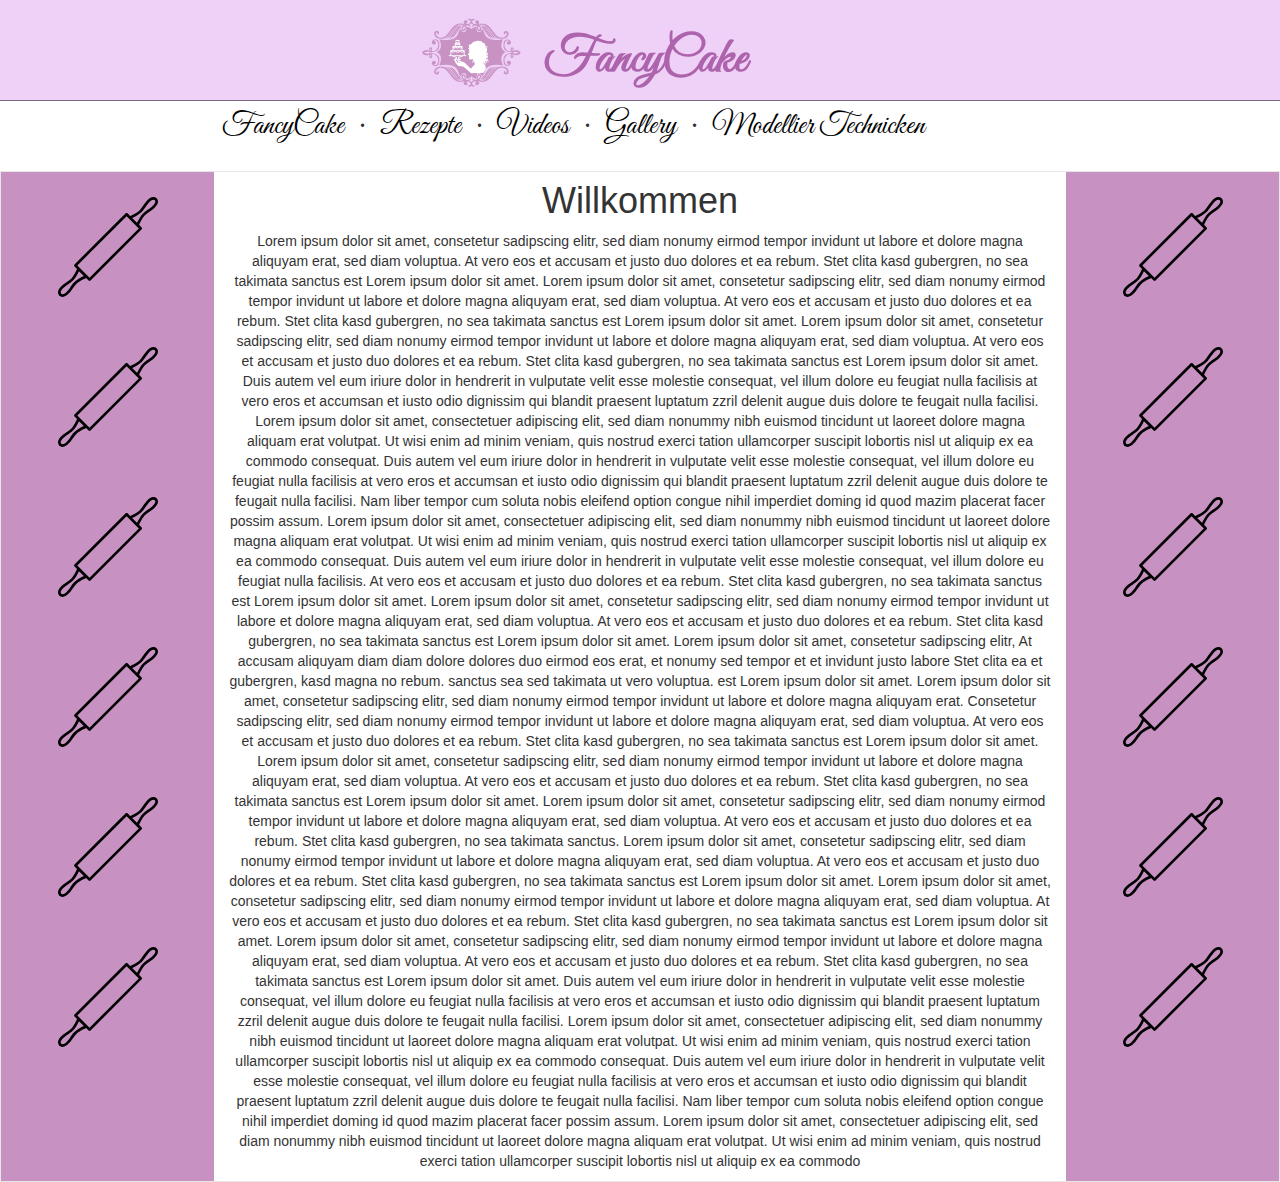
==== index.html @ a9b69a9a "aktueller stand" ====
<!DOCTYPE html>
<html lang="en">

<head>

    <meta charset="utf-8">
    <meta http-equiv="X-UA-Compatible" content="IE=edge">
    <meta name="viewport" content="width=device-width, initial-scale=1">
    <meta name="description" content="">
    <meta name="author" content="">
	
	<link href='https://fonts.googleapis.com/css?family=Great+Vibes' rel='stylesheet' type='text/css'>
	<link href='https://fonts.googleapis.com/css?family=Pinyon+Script' rel='stylesheet' type='text/css'>

    <title>FancyCake</title>

    <!-- Bootstrap Core CSS -->
    <link href="css/bootstrap.min.css" rel="stylesheet">

    <!-- Custom CSS -->
	<link href="css/custom.css" rel="stylesheet">
    <link href="css/scrolling-nav.css" rel="stylesheet">

    <!-- HTML5 Shim and Respond.js IE8 support of HTML5 elements and media queries -->
    <!-- WARNING: Respond.js doesn't work if you view the page via file:// -->
    <!--[if lt IE 9]>
        <script src="https://oss.maxcdn.com/libs/html5shiv/3.7.0/html5shiv.js"></script>
        <script src="https://oss.maxcdn.com/libs/respond.js/1.4.2/respond.min.js"></script>
    <![endif]-->

</head>

<!-- The #page-top ID is part of the scrolling feature - the data-spy and data-target are part of the built-in Bootstrap scrollspy function -->

<body id="page-top" data-spy="scroll" data-target=".navbar-fixed-top">

    <!-- Navigation -->
    <nav class="navbar navbar-default navbar-fixed-top" role="navigation">
        
		<div class="header-banner">
			<img class="fancy-logo" src="./assets/fancy-logo.png">
			<div class="banner-title">FancyCake</div>
			
			<!-- <img class="header-banner-img" src="./assets/fancy-banner4.png"> -->
		</div>
		<hr>
		<div class="wrapper">
			<div class="container">
				<div class="navbar-header page-scroll">
					<button type="button" class="navbar-toggle" data-toggle="collapse" data-target=".navbar-ex1-collapse">
						<span class="sr-only">Toggle navigation</span>
						<span class="icon-bar"></span>
						<span class="icon-bar"></span>
						<span class="icon-bar"></span>
					</button>
					<a class="navbar-brand page-scroll" href="./index.html">FancyCake</a>
				</div>

				<!-- Collect the nav links, forms, and other content for toggling -->
				<div class="collapse navbar-collapse navbar-ex1-collapse">
					<ul class="nav navbar-nav">
						<!-- Hidden li included to remove active class from about link when scrolled up past about section -->
						<li class="hidden">
							<a class="page-scroll" href="#page-top"></a>
						</li>
						<li class="init-size">
							&bull;
						</li>
						<li>
							<a class="page-scroll" href="#about">Rezepte</a>
						</li>
						<li class="init-size">
							&bull;
						</li>
						<li>
							<a class="page-scroll" href="#services">Videos</a>
						</li>
						<li class="init-size">
							&bull;
						</li>
						<li>
							<a class="page-scroll" href="./gallery.html">Gallery</a>
						</li>
						<li class="init-size">
							&bull;
						</li>
						<li>
							<a class="page-scroll" href="#contact">Modellier Technicken</a>
						</li>
					</ul>
				</div>
				<!-- /.navbar-collapse -->
			</div>		
			<!-- /.container -->
		</div>
    </nav>

    <!-- Main Content -->
        <div class="container container-style">
            <div class="row">
				<div class="col-lg-2 center side-style">
					<img class="fancy-icon" src="./assets/cooking.svg">
					<img class="fancy-icon" src="./assets/cooking.svg">
					<img class="fancy-icon" src="./assets/cooking.svg">
					<img class="fancy-icon" src="./assets/cooking.svg">
					<img class="fancy-icon" src="./assets/cooking.svg">
					<img class="fancy-icon" src="./assets/cooking.svg">
				</div>
                <div class="col-lg-8 intro-section">
                    <h1>Willkommen</h1>
                    <p>Lorem ipsum dolor sit amet, consetetur sadipscing elitr, sed diam nonumy eirmod tempor invidunt ut labore et dolore magna aliquyam erat, sed diam voluptua. At vero eos et accusam et justo duo dolores et ea rebum. Stet clita kasd gubergren, no sea takimata sanctus est Lorem ipsum dolor sit amet. Lorem ipsum dolor sit amet, consetetur sadipscing elitr, sed diam nonumy eirmod tempor invidunt ut labore et dolore magna aliquyam erat, sed diam voluptua. At vero eos et accusam et justo duo dolores et ea rebum. Stet clita kasd gubergren, no sea takimata sanctus est Lorem ipsum dolor sit amet. Lorem ipsum dolor sit amet, consetetur sadipscing elitr, sed diam nonumy eirmod tempor invidunt ut labore et dolore magna aliquyam erat, sed diam voluptua. At vero eos et accusam et justo duo dolores et ea rebum. Stet clita kasd gubergren, no sea takimata sanctus est Lorem ipsum dolor sit amet.   

Duis autem vel eum iriure dolor in hendrerit in vulputate velit esse molestie consequat, vel illum dolore eu feugiat nulla facilisis at vero eros et accumsan et iusto odio dignissim qui blandit praesent luptatum zzril delenit augue duis dolore te feugait nulla facilisi. Lorem ipsum dolor sit amet, consectetuer adipiscing elit, sed diam nonummy nibh euismod tincidunt ut laoreet dolore magna aliquam erat volutpat.   

Ut wisi enim ad minim veniam, quis nostrud exerci tation ullamcorper suscipit lobortis nisl ut aliquip ex ea commodo consequat. Duis autem vel eum iriure dolor in hendrerit in vulputate velit esse molestie consequat, vel illum dolore eu feugiat nulla facilisis at vero eros et accumsan et iusto odio dignissim qui blandit praesent luptatum zzril delenit augue duis dolore te feugait nulla facilisi.   

Nam liber tempor cum soluta nobis eleifend option congue nihil imperdiet doming id quod mazim placerat facer possim assum. Lorem ipsum dolor sit amet, consectetuer adipiscing elit, sed diam nonummy nibh euismod tincidunt ut laoreet dolore magna aliquam erat volutpat. Ut wisi enim ad minim veniam, quis nostrud exerci tation ullamcorper suscipit lobortis nisl ut aliquip ex ea commodo consequat.   

Duis autem vel eum iriure dolor in hendrerit in vulputate velit esse molestie consequat, vel illum dolore eu feugiat nulla facilisis.   

At vero eos et accusam et justo duo dolores et ea rebum. Stet clita kasd gubergren, no sea takimata sanctus est Lorem ipsum dolor sit amet. Lorem ipsum dolor sit amet, consetetur sadipscing elitr, sed diam nonumy eirmod tempor invidunt ut labore et dolore magna aliquyam erat, sed diam voluptua. At vero eos et accusam et justo duo dolores et ea rebum. Stet clita kasd gubergren, no sea takimata sanctus est Lorem ipsum dolor sit amet. Lorem ipsum dolor sit amet, consetetur sadipscing elitr, At accusam aliquyam diam diam dolore dolores duo eirmod eos erat, et nonumy sed tempor et et invidunt justo labore Stet clita ea et gubergren, kasd magna no rebum. sanctus sea sed takimata ut vero voluptua. est Lorem ipsum dolor sit amet. Lorem ipsum dolor sit amet, consetetur sadipscing elitr, sed diam nonumy eirmod tempor invidunt ut labore et dolore magna aliquyam erat.   

Consetetur sadipscing elitr, sed diam nonumy eirmod tempor invidunt ut labore et dolore magna aliquyam erat, sed diam voluptua. At vero eos et accusam et justo duo dolores et ea rebum. Stet clita kasd gubergren, no sea takimata sanctus est Lorem ipsum dolor sit amet. Lorem ipsum dolor sit amet, consetetur sadipscing elitr, sed diam nonumy eirmod tempor invidunt ut labore et dolore magna aliquyam erat, sed diam voluptua. At vero eos et accusam et justo duo dolores et ea rebum. Stet clita kasd gubergren, no sea takimata sanctus est Lorem ipsum dolor sit amet. Lorem ipsum dolor sit amet, consetetur sadipscing elitr, sed diam nonumy eirmod tempor invidunt ut labore et dolore magna aliquyam erat, sed diam voluptua. At vero eos et accusam et justo duo dolores et ea rebum. Stet clita kasd gubergren, no sea takimata sanctus.   

Lorem ipsum dolor sit amet, consetetur sadipscing elitr, sed diam nonumy eirmod tempor invidunt ut labore et dolore magna aliquyam erat, sed diam voluptua. At vero eos et accusam et justo duo dolores et ea rebum. Stet clita kasd gubergren, no sea takimata sanctus est Lorem ipsum dolor sit amet. Lorem ipsum dolor sit amet, consetetur sadipscing elitr, sed diam nonumy eirmod tempor invidunt ut labore et dolore magna aliquyam erat, sed diam voluptua. At vero eos et accusam et justo duo dolores et ea rebum. Stet clita kasd gubergren, no sea takimata sanctus est Lorem ipsum dolor sit amet. Lorem ipsum dolor sit amet, consetetur sadipscing elitr, sed diam nonumy eirmod tempor invidunt ut labore et dolore magna aliquyam erat, sed diam voluptua. At vero eos et accusam et justo duo dolores et ea rebum. Stet clita kasd gubergren, no sea takimata sanctus est Lorem ipsum dolor sit amet.   

Duis autem vel eum iriure dolor in hendrerit in vulputate velit esse molestie consequat, vel illum dolore eu feugiat nulla facilisis at vero eros et accumsan et iusto odio dignissim qui blandit praesent luptatum zzril delenit augue duis dolore te feugait nulla facilisi. Lorem ipsum dolor sit amet, consectetuer adipiscing elit, sed diam nonummy nibh euismod tincidunt ut laoreet dolore magna aliquam erat volutpat.   

Ut wisi enim ad minim veniam, quis nostrud exerci tation ullamcorper suscipit lobortis nisl ut aliquip ex ea commodo consequat. Duis autem vel eum iriure dolor in hendrerit in vulputate velit esse molestie consequat, vel illum dolore eu feugiat nulla facilisis at vero eros et accumsan et iusto odio dignissim qui blandit praesent luptatum zzril delenit augue duis dolore te feugait nulla facilisi.   

Nam liber tempor cum soluta nobis eleifend option congue nihil imperdiet doming id quod mazim placerat facer possim assum. Lorem ipsum dolor sit amet, consectetuer adipiscing elit, sed diam nonummy nibh euismod tincidunt ut laoreet dolore magna aliquam erat volutpat. Ut wisi enim ad minim veniam, quis nostrud exerci tation ullamcorper suscipit lobortis nisl ut aliquip ex ea commodo</p>
                    
                </div>
				<div class="col-lg-2 center side-style">
				<img class="fancy-icon" src="./assets/cooking.svg">
					<img class="fancy-icon" src="./assets/cooking.svg">
					<img class="fancy-icon" src="./assets/cooking.svg">
					<img class="fancy-icon" src="./assets/cooking.svg">
					<img class="fancy-icon" src="./assets/cooking.svg">
					<img class="fancy-icon" src="./assets/cooking.svg">
				</div>
            </div>
        </div>

    <!-- About Section -->
	<!--
    <section id="about" class="about-section">
        <div class="container">
            <div class="row">
                <div class="col-lg-12">
                    <h1>About Section</h1>
                </div>
            </div>
        </div>
    </section>
	-->

    <!-- Services Section -->
	<!--
    <section id="services" class="services-section">
        <div class="container">
            <div class="row">
                <div class="col-lg-12">
                    <h1>Services Section</h1>
                </div>
            </div>
        </div>
    </section>
	-->

    <!-- Contact Section -->
	<!--
    <section id="contact" class="contact-section">
        <div class="container">
            <div class="row">
                <div class="col-lg-12">
                    <h1>Contact Section</h1>
                </div>
            </div>
        </div>
    </section>
	-->

    <!-- jQuery -->
    <script src="js/jquery.js"></script>

    <!-- Bootstrap Core JavaScript -->
    <script src="js/bootstrap.min.js"></script>

    <!-- Scrolling Nav JavaScript -->
    <script src="js/jquery.easing.min.js"></script>
    <script src="js/scrolling-nav.js"></script>

</body>

</html>
---- css/custom.css ----
body {
	background-color: #C792C1;
}

hr {
	margin: 0px;
	color: #78687C;
    border-top: 1px solid;
}

.container-style {
	border: 1px solid #e7e7e7;
	padding-top: 160px;
	background-color: #C792C1;
}

.header-banner-img {
	height: 100%;
	border-bottom: 1px solid #e7e7e7;
}

.header-banner {
	height: 100px;
    line-height: 120px;
    background-color: #EFD0F7;
    padding: 0 33%;
	/* position: relative; */
}

.banner-title {
	font-family: 'Great Vibes', cursive;
	/* font-family: 'Pinyon Script', cursive; */
	/* position: absolute; */
	z-index: 999;
	font-size: 50px;
    font-weight: bold;
    /* left: 165px; */
    /* margin-top: 15px; */
    color: #AD64AD;
	height: 100%;
}

.fancy-logo {
	height: 100%;
    float: left;
    margin-right: 5%;
}

.fancy-icon {
	
	margin: 25px 0px;
	
	height: 100px;
	transform: rotate(0deg);
   
    -webkit-transition: transform 1s; /* For Safari 3.1 to 6.0 */
    transition: transform 1s;
}

.fancy-icon:hover {
	/* height: 150px; */
	transform: rotate(180deg);
}

.center {
	text-align: center;
}

.side-style {
	margin-top: 11px;
}

.navbar-default {
    background-color: #FFFFFF;
    border-color: #e7e7e7;
}

nav.navbar.navbar-default.navbar-fixed-top {
    font-family: 'Great Vibes', cursive;
    font-weight: bold;
}

.collapse.navbar-collapse.navbar-ex1-collapse {
	font-size: 30px;
	font-weight: initial;
}

.navbar-brand {
	font-size: 30px;
	font-weight: initial;
}

.init-size {
	font-size: x-small;
    line-height: 50px;
}

.navbar-default .navbar-nav>li>a {
    color: initial;
}

.navbar-default .navbar-brand {
    color: initial;
}

.modal-dialog {
	width:600px;
	margin-top: 5px;
}
	
.thumbnail {
	margin-top:25+++px !important;
	margin: 0 auto;
	max-height: 550px;
}

.wrapper {
	width: 70%;
    margin: 0 auto;
}


/* Media */

@media (min-width: 1200px){
	.container {
		width: 100%;
	}
}
---- css/scrolling-nav.css ----
/*!
 * Start Bootstrap - Scrolling Nav HTML Template (http://startbootstrap.com)
 * Code licensed under the Apache License v2.0.
 * For details, see http://www.apache.org/licenses/LICENSE-2.0.
 */

body {
    width: 100%;
    height: 100%;
}

html {
    width: 100%;
    height: 100%;
}

@media(min-width:767px) {
    .navbar {
        padding: 0px 0px 20px 0px;
		top: 0px;
        -webkit-transition: background .5s ease-in-out,padding .5s ease-in-out;
        -moz-transition: background .5s ease-in-out,padding .5s ease-in-out;
        transition: background .5s ease-in-out,padding .5s ease-in-out;
		
		-webkit-transition: top .5s ease-in-out,padding .5s ease-in-out;
        -moz-transition: top .5s ease-in-out,padding .5s ease-in-out;
		transition: top .5s ease-in-out,padding .5s ease-in-out;
    }

    .top-nav-collapse {
        padding: 0px;
		top: -101px;
    }

}

/* Demo Sections - You can use these as guides or delete them - the scroller will work with any sort of height, fixed, undefined, or percentage based.
The padding is very important to make sure the scrollspy picks up the right area when scrolled to. Adjust the margin and padding of sections and children 
of those sections to manage the look and feel of the site. */

.intro-section {
    /* height: 100%; */
    padding-top: 0px;
    text-align: center;
    background: #fff;
}
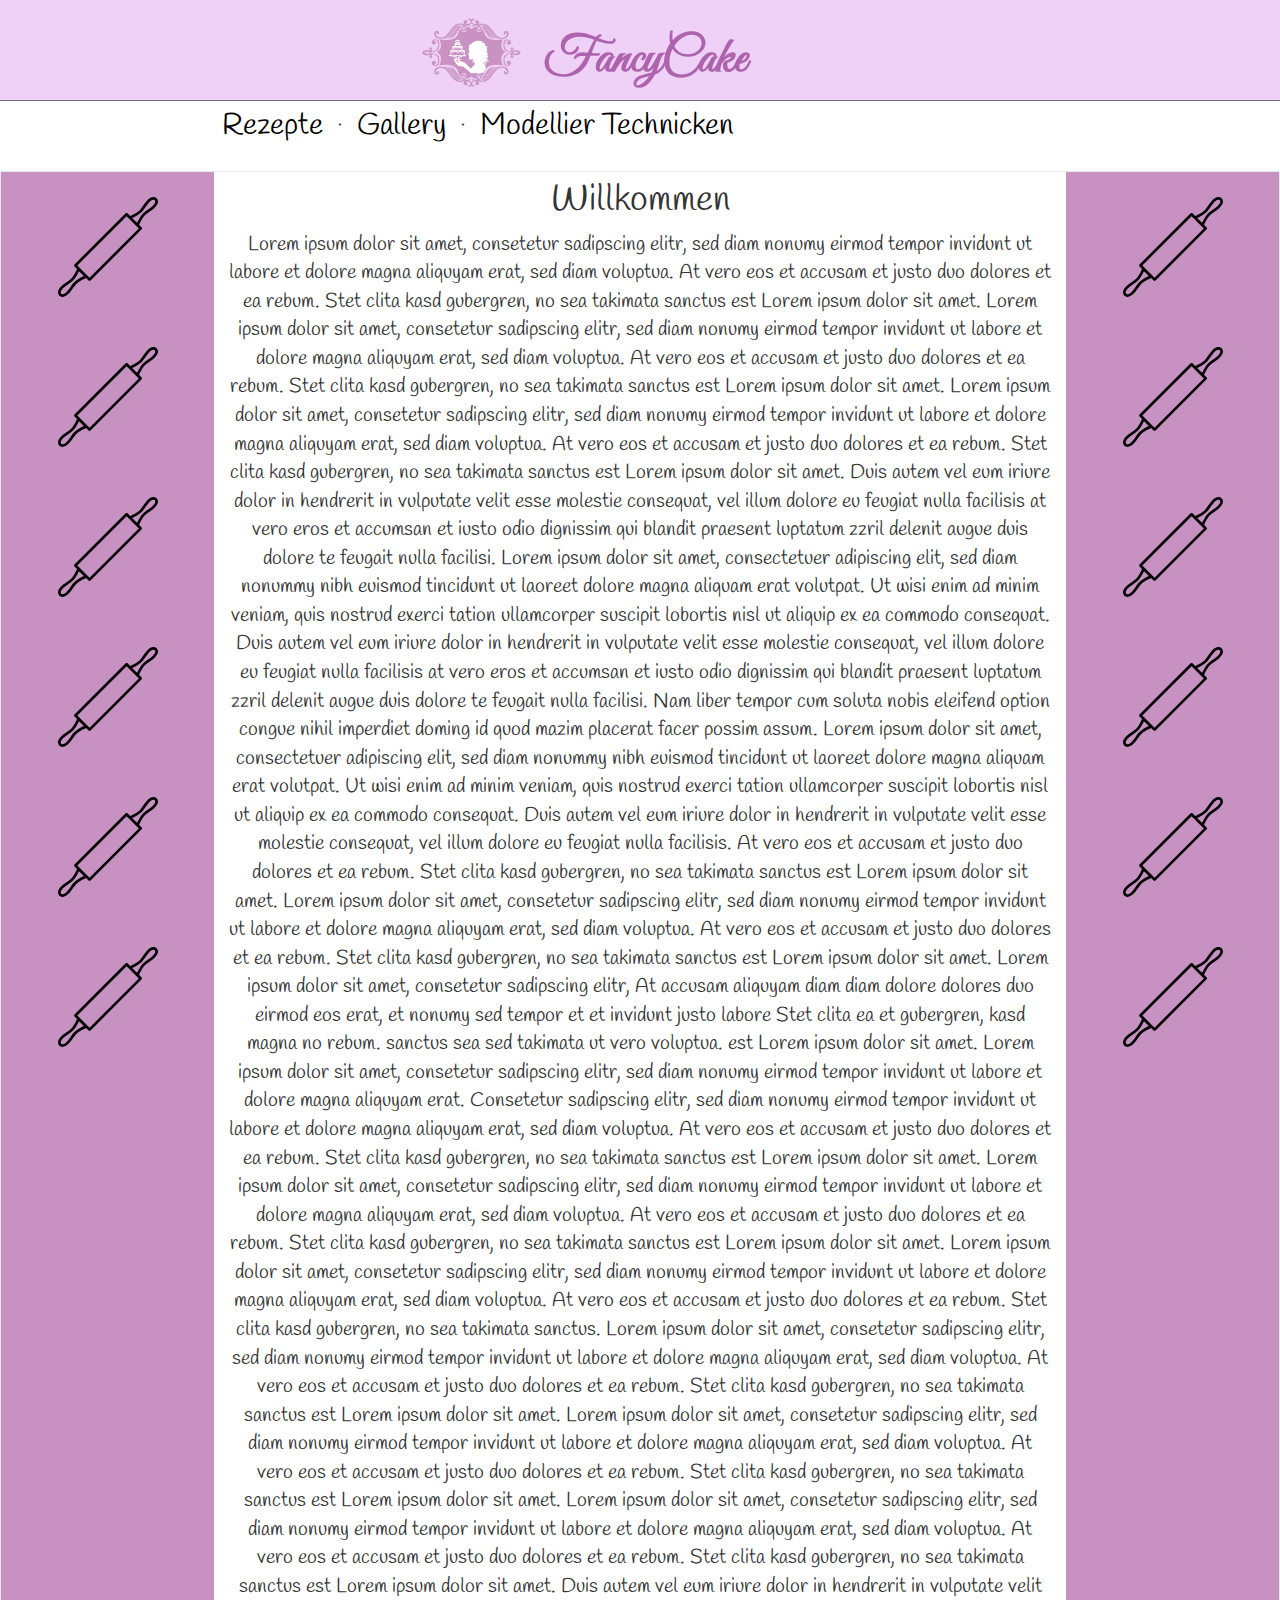
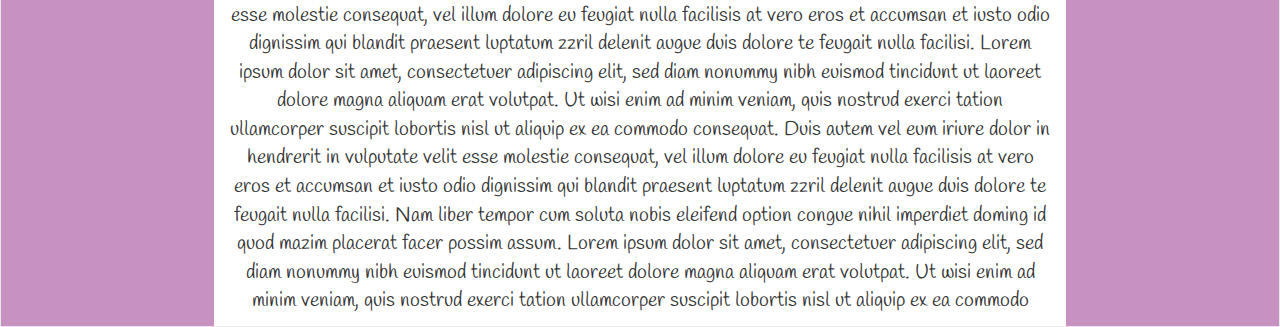
==== commit 06202383: "anpassungen1" ====
--- a/index.html
+++ b/index.html
@@ -11,6 +11,7 @@
 	
 	<link href='https://fonts.googleapis.com/css?family=Great+Vibes' rel='stylesheet' type='text/css'>
 	<link href='https://fonts.googleapis.com/css?family=Pinyon+Script' rel='stylesheet' type='text/css'>
+	<link href='https://fonts.googleapis.com/css?family=Handlee' rel='stylesheet' type='text/css'>
 
     <title>FancyCake</title>
 
@@ -53,7 +54,7 @@
 						<span class="icon-bar"></span>
 						<span class="icon-bar"></span>
 					</button>
-					<a class="navbar-brand page-scroll" href="./index.html">FancyCake</a>
+					<a class="visible-xs navbar-brand page-scroll" href="./index.html">FancyCake</a>
 				</div>
 
 				<!-- Collect the nav links, forms, and other content for toggling -->
@@ -63,25 +64,16 @@
 						<li class="hidden">
 							<a class="page-scroll" href="#page-top"></a>
 						</li>
-						<li class="init-size">
-							&bull;
-						</li>
 						<li>
 							<a class="page-scroll" href="#about">Rezepte</a>
 						</li>
-						<li class="init-size">
+						<li class="init-size visible-lg">
 							&bull;
-						</li>
-						<li>
-							<a class="page-scroll" href="#services">Videos</a>
-						</li>
-						<li class="init-size">
-							&bull;
-						</li>
+						</li>						
 						<li>
 							<a class="page-scroll" href="./gallery.html">Gallery</a>
 						</li>
-						<li class="init-size">
+						<li class="init-size visible-lg">
 							&bull;
 						</li>
 						<li>
--- a/css/custom.css
+++ b/css/custom.css
@@ -1,5 +1,6 @@
 body {
 	background-color: #C792C1;
+	font-family: 'Handlee', cursive;
 }
 
 hr {
@@ -103,13 +104,17 @@
     color: initial;
 }
 
+ul.nav.navbar-nav {
+	font-family: 'Handlee', cursive;
+}
+
 .modal-dialog {
 	width:600px;
 	margin-top: 5px;
 }
 	
 .thumbnail {
-	margin-top:25+++px !important;
+	margin-top:25px !important;
 	margin: 0 auto;
 	max-height: 550px;
 }
@@ -117,6 +122,14 @@
 .wrapper {
 	width: 70%;
     margin: 0 auto;
+}
+
+.owl-carousel .owl-item.big div {
+	background:#ac0000 !important;
+}
+
+.owl-carousel .owl-item.medium div {
+	background:#dd0000 !important;
 }
 
 
--- a/css/scrolling-nav.css
+++ b/css/scrolling-nav.css
@@ -43,4 +43,5 @@
     padding-top: 0px;
     text-align: center;
     background: #fff;
+	font-size: 20px;
 }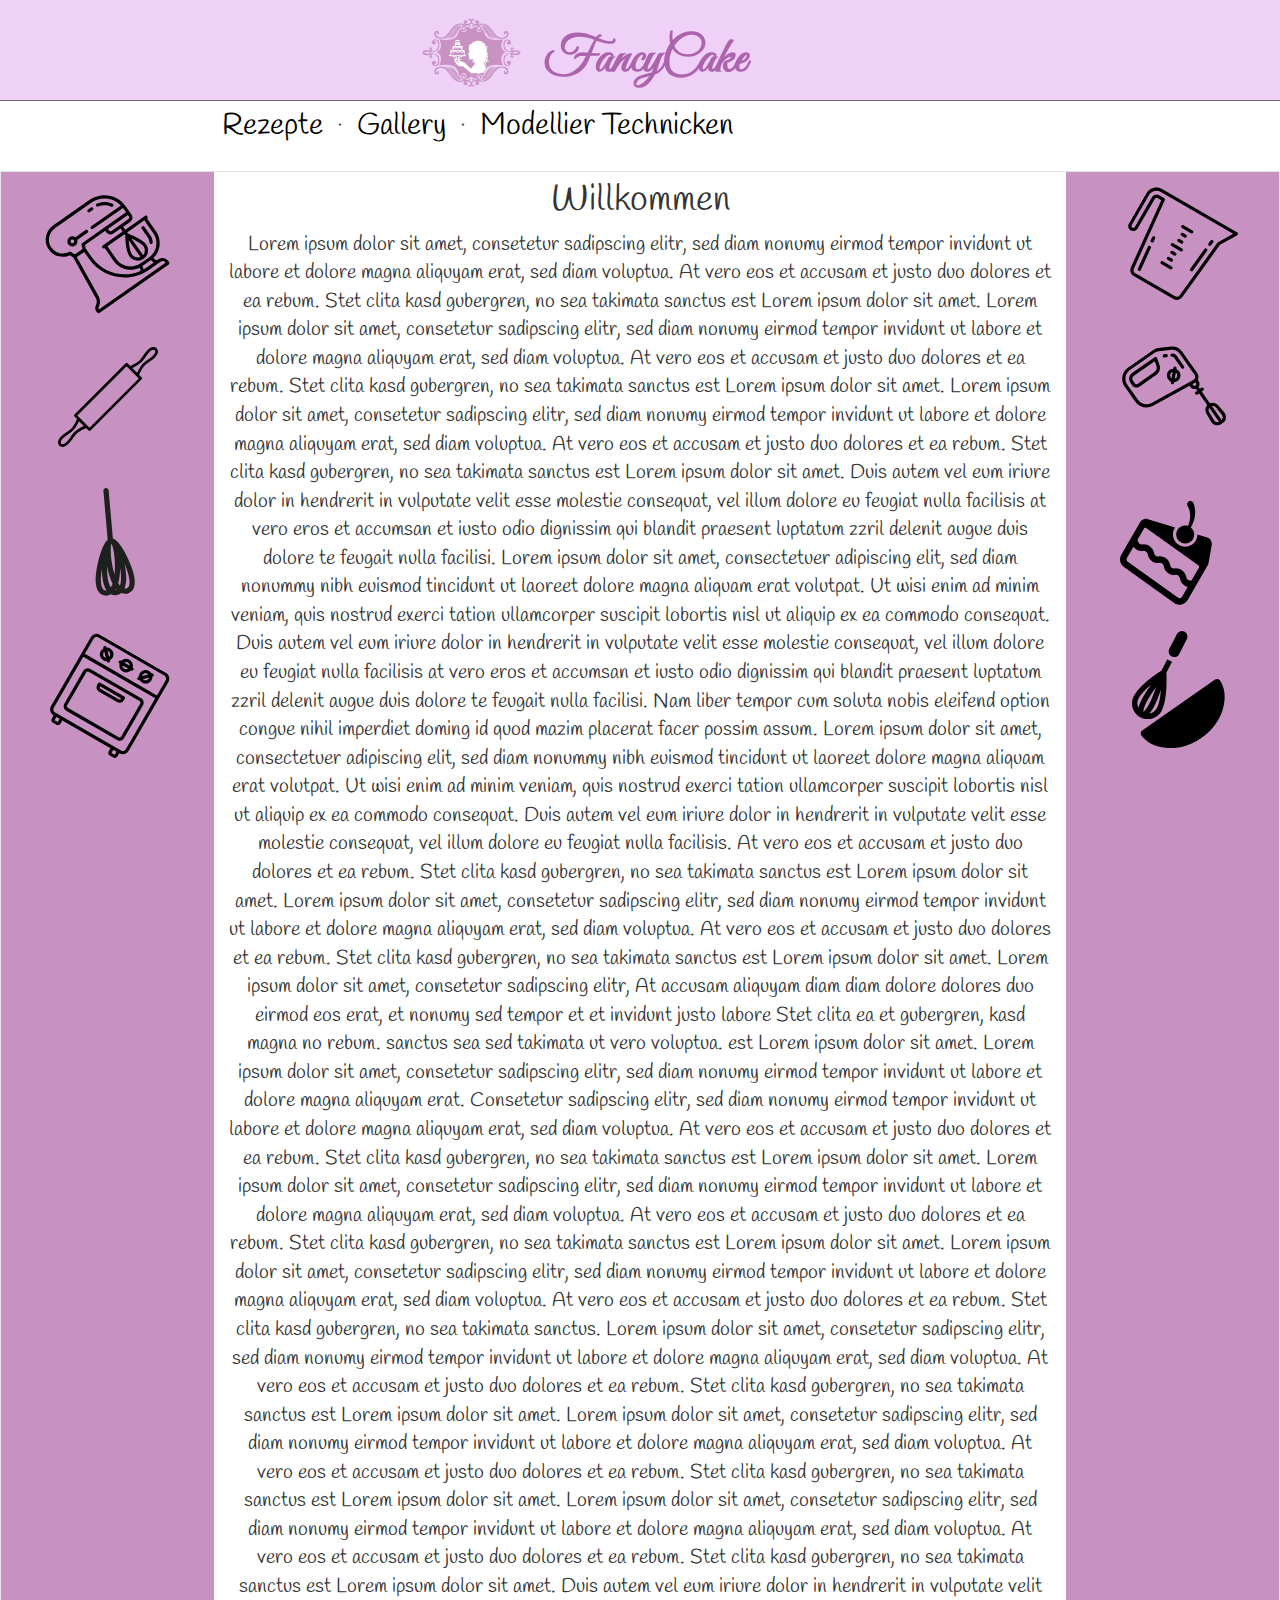
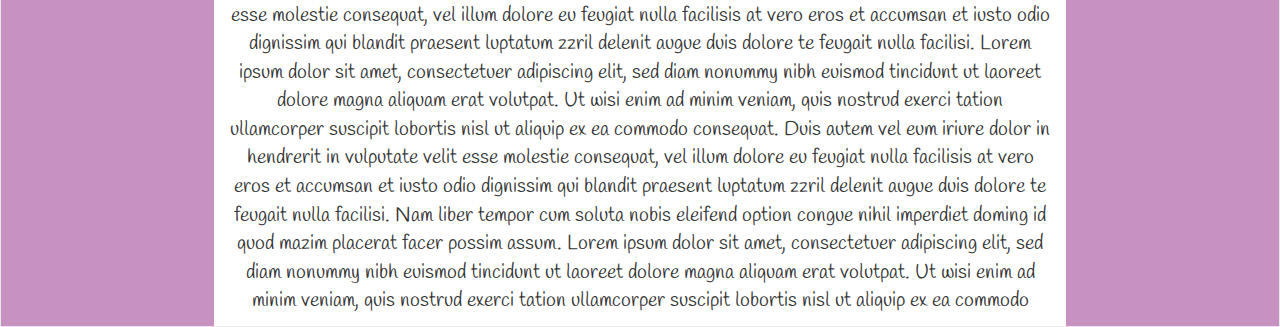
==== commit 3b3de4ac: "icons" ====
--- a/index.html
+++ b/index.html
@@ -91,13 +91,11 @@
         <div class="container container-style">
             <div class="row">
 				<div class="col-lg-2 center side-style">
+					<img class="fancy-icon backRotation" src="./assets/tool-2.svg">
 					<img class="fancy-icon" src="./assets/cooking.svg">
-					<img class="fancy-icon" src="./assets/cooking.svg">
-					<img class="fancy-icon" src="./assets/cooking.svg">
-					<img class="fancy-icon" src="./assets/cooking.svg">
-					<img class="fancy-icon" src="./assets/cooking.svg">
-					<img class="fancy-icon" src="./assets/cooking.svg">
-				</div>
+					<img class="fancy-icon backRotation" src="./assets/tool.svg">
+					<img class="fancy-icon frontRotation" src="./assets/ofen.svg">
+					</div>
                 <div class="col-lg-8 intro-section">
                     <h1>Willkommen</h1>
                     <p>Lorem ipsum dolor sit amet, consetetur sadipscing elitr, sed diam nonumy eirmod tempor invidunt ut labore et dolore magna aliquyam erat, sed diam voluptua. At vero eos et accusam et justo duo dolores et ea rebum. Stet clita kasd gubergren, no sea takimata sanctus est Lorem ipsum dolor sit amet. Lorem ipsum dolor sit amet, consetetur sadipscing elitr, sed diam nonumy eirmod tempor invidunt ut labore et dolore magna aliquyam erat, sed diam voluptua. At vero eos et accusam et justo duo dolores et ea rebum. Stet clita kasd gubergren, no sea takimata sanctus est Lorem ipsum dolor sit amet. Lorem ipsum dolor sit amet, consetetur sadipscing elitr, sed diam nonumy eirmod tempor invidunt ut labore et dolore magna aliquyam erat, sed diam voluptua. At vero eos et accusam et justo duo dolores et ea rebum. Stet clita kasd gubergren, no sea takimata sanctus est Lorem ipsum dolor sit amet.   
@@ -124,12 +122,10 @@
                     
                 </div>
 				<div class="col-lg-2 center side-style">
-				<img class="fancy-icon" src="./assets/cooking.svg">
-					<img class="fancy-icon" src="./assets/cooking.svg">
-					<img class="fancy-icon" src="./assets/cooking.svg">
-					<img class="fancy-icon" src="./assets/cooking.svg">
-					<img class="fancy-icon" src="./assets/cooking.svg">
-					<img class="fancy-icon" src="./assets/cooking.svg">
+					<img class="fancy-icon frontRotation" src="./assets/kitchen.svg">
+					<img class="fancy-icon backRotation" src="./assets/tool-5.svg">
+					<img class="fancy-icon frontRotation" src="./assets/food.svg">
+					<img class="fancy-icon backRotation" src="./assets/tool-3.svg">
 				</div>
             </div>
         </div>
--- a/css/custom.css
+++ b/css/custom.css
@@ -56,6 +56,14 @@
    
     -webkit-transition: transform 1s; /* For Safari 3.1 to 6.0 */
     transition: transform 1s;
+}
+
+.backRotation {
+	transform: rotate(-35deg);
+}
+
+.frontRotation {
+	transform: rotate(30deg);
 }
 
 .fancy-icon:hover {
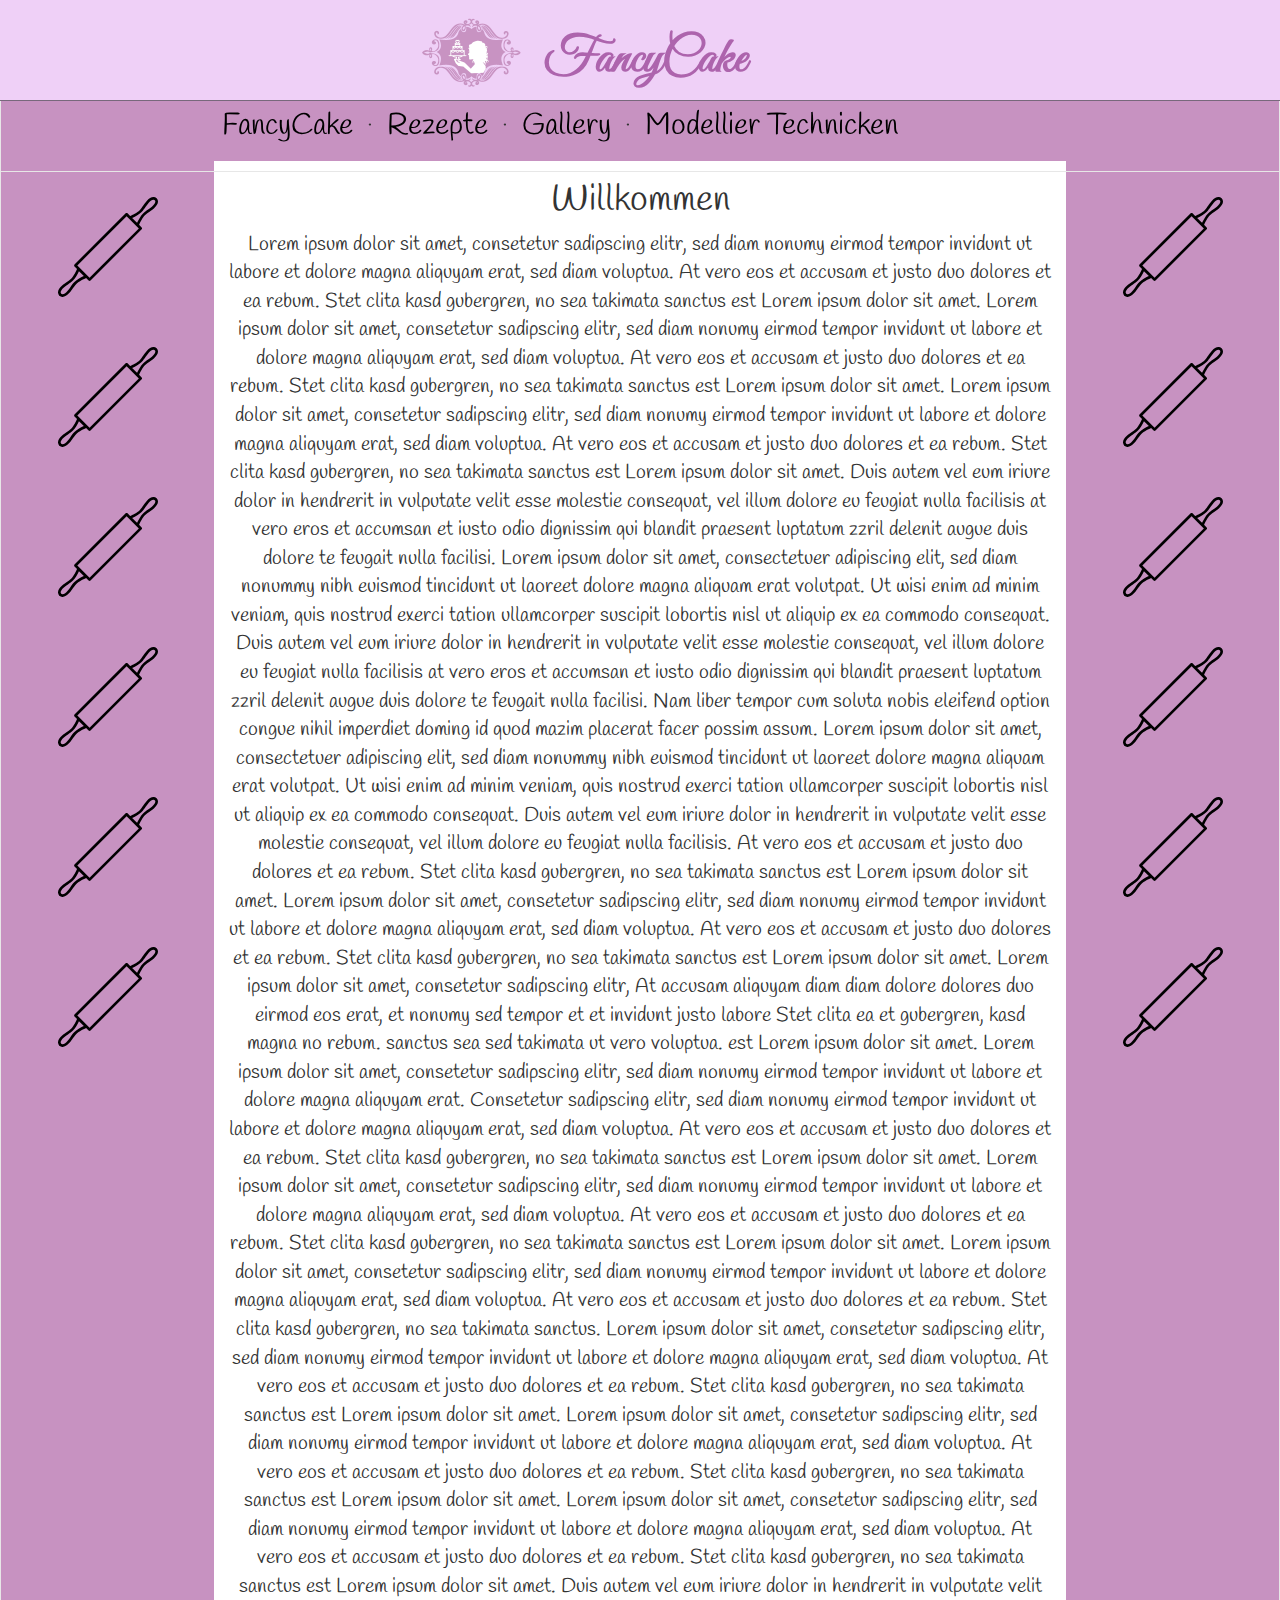
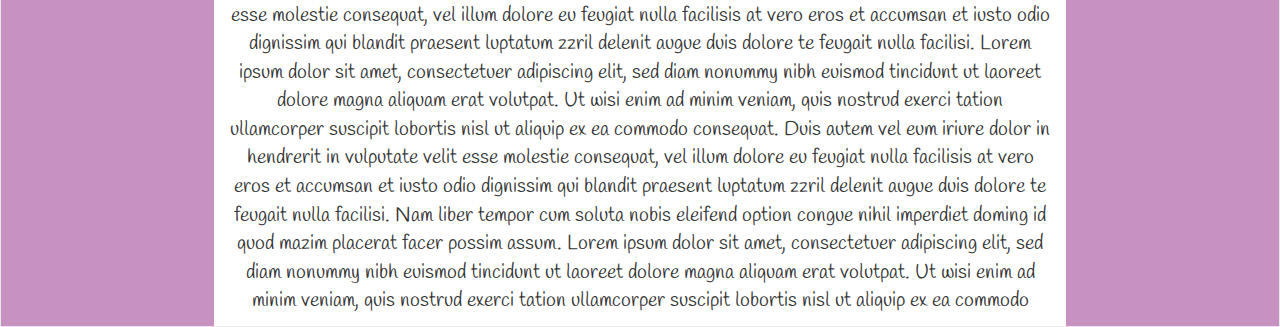
==== commit 96dc4d84: "anpassungen2" ====
--- a/index.html
+++ b/index.html
@@ -54,13 +54,16 @@
 						<span class="icon-bar"></span>
 						<span class="icon-bar"></span>
 					</button>
-					<a class="visible-xs navbar-brand page-scroll" href="./index.html">FancyCake</a>
+					<a class="navbar-brand page-scroll" href="./index.html">FancyCake</a>
 				</div>
 
 				<!-- Collect the nav links, forms, and other content for toggling -->
 				<div class="collapse navbar-collapse navbar-ex1-collapse">
 					<ul class="nav navbar-nav">
 						<!-- Hidden li included to remove active class from about link when scrolled up past about section -->
+						<li class="init-size visible-lg">
+							&bull;
+						</li>	
 						<li class="hidden">
 							<a class="page-scroll" href="#page-top"></a>
 						</li>
@@ -91,11 +94,13 @@
         <div class="container container-style">
             <div class="row">
 				<div class="col-lg-2 center side-style">
-					<img class="fancy-icon backRotation" src="./assets/tool-2.svg">
 					<img class="fancy-icon" src="./assets/cooking.svg">
-					<img class="fancy-icon backRotation" src="./assets/tool.svg">
-					<img class="fancy-icon frontRotation" src="./assets/ofen.svg">
-					</div>
+					<img class="fancy-icon" src="./assets/cooking.svg">
+					<img class="fancy-icon" src="./assets/cooking.svg">
+					<img class="fancy-icon" src="./assets/cooking.svg">
+					<img class="fancy-icon" src="./assets/cooking.svg">
+					<img class="fancy-icon" src="./assets/cooking.svg">
+				</div>
                 <div class="col-lg-8 intro-section">
                     <h1>Willkommen</h1>
                     <p>Lorem ipsum dolor sit amet, consetetur sadipscing elitr, sed diam nonumy eirmod tempor invidunt ut labore et dolore magna aliquyam erat, sed diam voluptua. At vero eos et accusam et justo duo dolores et ea rebum. Stet clita kasd gubergren, no sea takimata sanctus est Lorem ipsum dolor sit amet. Lorem ipsum dolor sit amet, consetetur sadipscing elitr, sed diam nonumy eirmod tempor invidunt ut labore et dolore magna aliquyam erat, sed diam voluptua. At vero eos et accusam et justo duo dolores et ea rebum. Stet clita kasd gubergren, no sea takimata sanctus est Lorem ipsum dolor sit amet. Lorem ipsum dolor sit amet, consetetur sadipscing elitr, sed diam nonumy eirmod tempor invidunt ut labore et dolore magna aliquyam erat, sed diam voluptua. At vero eos et accusam et justo duo dolores et ea rebum. Stet clita kasd gubergren, no sea takimata sanctus est Lorem ipsum dolor sit amet.   
@@ -122,10 +127,12 @@
                     
                 </div>
 				<div class="col-lg-2 center side-style">
-					<img class="fancy-icon frontRotation" src="./assets/kitchen.svg">
-					<img class="fancy-icon backRotation" src="./assets/tool-5.svg">
-					<img class="fancy-icon frontRotation" src="./assets/food.svg">
-					<img class="fancy-icon backRotation" src="./assets/tool-3.svg">
+				<img class="fancy-icon" src="./assets/cooking.svg">
+					<img class="fancy-icon" src="./assets/cooking.svg">
+					<img class="fancy-icon" src="./assets/cooking.svg">
+					<img class="fancy-icon" src="./assets/cooking.svg">
+					<img class="fancy-icon" src="./assets/cooking.svg">
+					<img class="fancy-icon" src="./assets/cooking.svg">
 				</div>
             </div>
         </div>
--- a/css/custom.css
+++ b/css/custom.css
@@ -58,14 +58,6 @@
     transition: transform 1s;
 }
 
-.backRotation {
-	transform: rotate(-35deg);
-}
-
-.frontRotation {
-	transform: rotate(30deg);
-}
-
 .fancy-icon:hover {
 	/* height: 150px; */
 	transform: rotate(180deg);
@@ -87,6 +79,11 @@
 nav.navbar.navbar-default.navbar-fixed-top {
     font-family: 'Great Vibes', cursive;
     font-weight: bold;
+	background-color: transparent;
+}
+
+.white-background-color {
+	background-color: white !important;
 }
 
 .collapse.navbar-collapse.navbar-ex1-collapse {
@@ -113,7 +110,7 @@
 }
 
 ul.nav.navbar-nav {
-	font-family: 'Handlee', cursive;
+	/* font-family: 'Handlee', cursive; */
 }
 
 .modal-dialog {
@@ -128,17 +125,37 @@
 }
 
 .wrapper {
+	font-family: 'Handlee', cursive;
 	width: 70%;
     margin: 0 auto;
 }
 
-.owl-carousel .owl-item.big div {
-	background:#ac0000 !important;
+
+#owl-demo .item{
+  background: #3fbf79;
+  padding: 30px 0px;
+  margin: 10px;
+  color: #FFF;
+  -webkit-border-radius: 3px;
+  -moz-border-radius: 3px;
+  border-radius: 3px;
+  text-align: center;
+}
+.customNavigation{
+  text-align: center;
+}
+/* use styles below to disable ugly selection */
+.customNavigation a{
+  -webkit-user-select: none;
+  -khtml-user-select: none;
+  -moz-user-select: none;
+  -ms-user-select: none;
+  user-select: none;
+  -webkit-tap-highlight-color: rgba(0, 0, 0, 0);
 }
 
-.owl-carousel .owl-item.medium div {
-	background:#dd0000 !important;
-}
+
+
 
 
 /* Media */
@@ -147,4 +164,4 @@
 	.container {
 		width: 100%;
 	}
-}
+}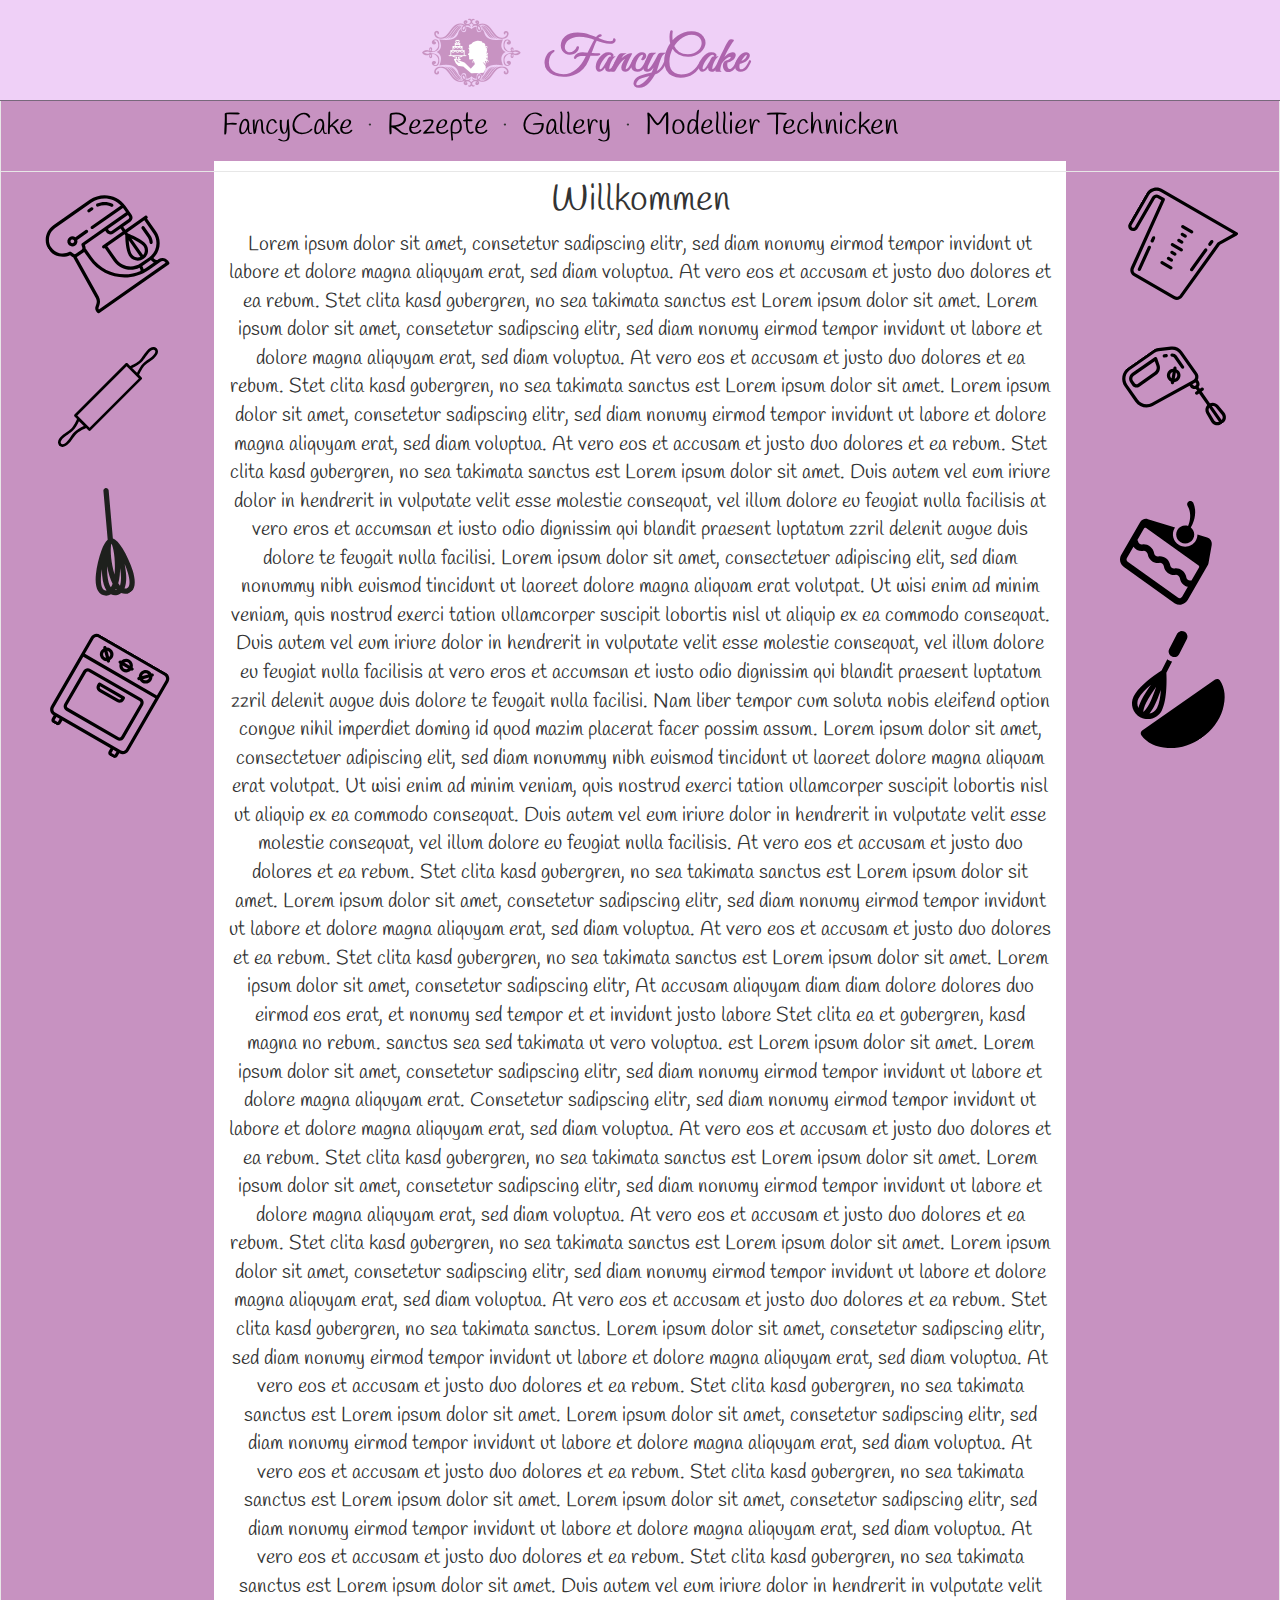
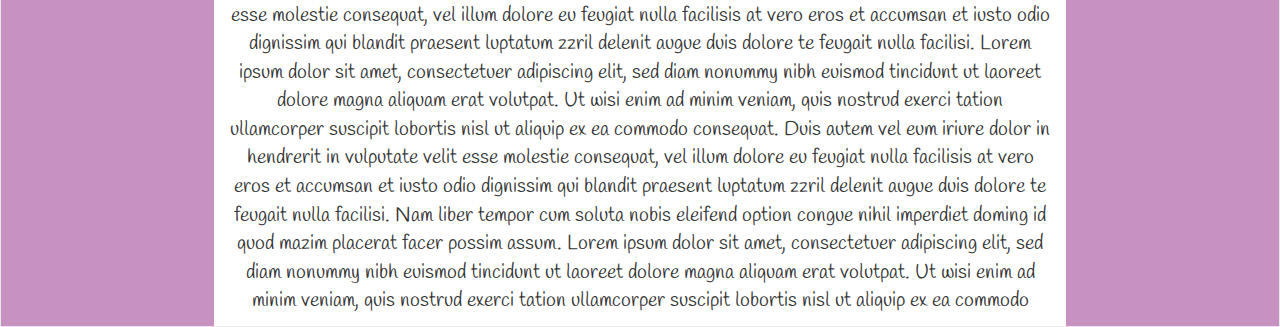
==== commit 73475127: "Merge branch 'master' of https://github.com/polest/fancy_cake" ====
--- a/index.html
+++ b/index.html
@@ -94,13 +94,11 @@
         <div class="container container-style">
             <div class="row">
 				<div class="col-lg-2 center side-style">
+					<img class="fancy-icon backRotation" src="./assets/tool-2.svg">
 					<img class="fancy-icon" src="./assets/cooking.svg">
-					<img class="fancy-icon" src="./assets/cooking.svg">
-					<img class="fancy-icon" src="./assets/cooking.svg">
-					<img class="fancy-icon" src="./assets/cooking.svg">
-					<img class="fancy-icon" src="./assets/cooking.svg">
-					<img class="fancy-icon" src="./assets/cooking.svg">
-				</div>
+					<img class="fancy-icon backRotation" src="./assets/tool.svg">
+					<img class="fancy-icon frontRotation" src="./assets/ofen.svg">
+					</div>
                 <div class="col-lg-8 intro-section">
                     <h1>Willkommen</h1>
                     <p>Lorem ipsum dolor sit amet, consetetur sadipscing elitr, sed diam nonumy eirmod tempor invidunt ut labore et dolore magna aliquyam erat, sed diam voluptua. At vero eos et accusam et justo duo dolores et ea rebum. Stet clita kasd gubergren, no sea takimata sanctus est Lorem ipsum dolor sit amet. Lorem ipsum dolor sit amet, consetetur sadipscing elitr, sed diam nonumy eirmod tempor invidunt ut labore et dolore magna aliquyam erat, sed diam voluptua. At vero eos et accusam et justo duo dolores et ea rebum. Stet clita kasd gubergren, no sea takimata sanctus est Lorem ipsum dolor sit amet. Lorem ipsum dolor sit amet, consetetur sadipscing elitr, sed diam nonumy eirmod tempor invidunt ut labore et dolore magna aliquyam erat, sed diam voluptua. At vero eos et accusam et justo duo dolores et ea rebum. Stet clita kasd gubergren, no sea takimata sanctus est Lorem ipsum dolor sit amet.   
@@ -127,12 +125,10 @@
                     
                 </div>
 				<div class="col-lg-2 center side-style">
-				<img class="fancy-icon" src="./assets/cooking.svg">
-					<img class="fancy-icon" src="./assets/cooking.svg">
-					<img class="fancy-icon" src="./assets/cooking.svg">
-					<img class="fancy-icon" src="./assets/cooking.svg">
-					<img class="fancy-icon" src="./assets/cooking.svg">
-					<img class="fancy-icon" src="./assets/cooking.svg">
+					<img class="fancy-icon frontRotation" src="./assets/kitchen.svg">
+					<img class="fancy-icon backRotation" src="./assets/tool-5.svg">
+					<img class="fancy-icon frontRotation" src="./assets/food.svg">
+					<img class="fancy-icon backRotation" src="./assets/tool-3.svg">
 				</div>
             </div>
         </div>
--- a/css/custom.css
+++ b/css/custom.css
@@ -56,6 +56,14 @@
    
     -webkit-transition: transform 1s; /* For Safari 3.1 to 6.0 */
     transition: transform 1s;
+}
+
+.backRotation {
+	transform: rotate(-35deg);
+}
+
+.frontRotation {
+	transform: rotate(30deg);
 }
 
 .fancy-icon:hover {
